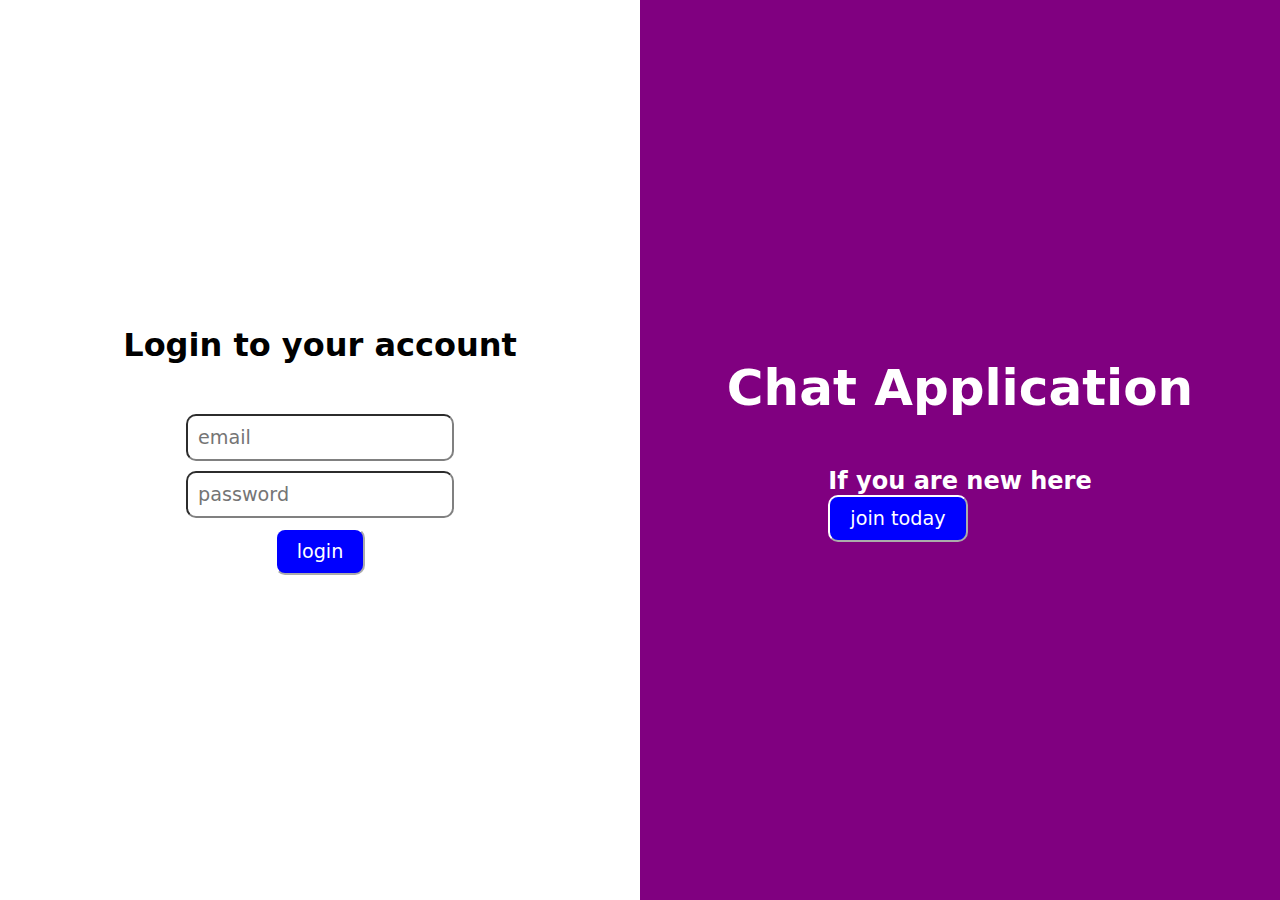
==== client/src/pages/login/login.html @ 4e82a259 "Initial changes" ====
<!DOCTYPE html>
<html lang="en">
<head>
    <meta charset="UTF-8">
    <meta name="viewport" content="width=device-width, initial-scale=1.0">
    <title>Login</title>
   
    <link rel="stylesheet" href="../../../style.css">
  
    <link rel="stylesheet" href="login.css">
</head>
<body>
<div class="form-section" >
    <h1>Login to your account</h1>
    <form class="myform" action="./../../../../server/controller/UserController.php" method="post" onsubmit="login(event)">
        <input name="email" placeholder="email" class="myinput" type="email" id="email">
        <input name="password" placeholder="password" class="myinput" type="password" id="password">
        <button class="mybtn" type="submit"  >login</button>
        
    </form>
   
</div>
<div class="extra-info">
<h1 class="heading">Chat Application</h1>
<div>
    <h2>If you are new here</h2>
<a href="../register/register.html"><button class="mybtn">join today</button></a>
</div>
</div>
    <script src="login.js"></script>
</body>
</html>
---- client/style.css ----
*{
    padding: 0;
    margin:0;
    font-family: system-ui, -apple-system, BlinkMacSystemFont, 'Segoe UI', Roboto, Oxygen, Ubuntu, Cantarell, 'Open Sans', 'Helvetica Neue', sans-serif;
}

body{
    margin:0;
    padding:0;

}

.myform{
display: flex;
flex-direction: column;
justify-content: center;
align-items: center;
gap:10px;

}

.mybtn{
   background-color: blue;
 color: white;
   font-size: larger;
   border-color:white;
   padding:10px 20px;
   border-radius: 10px;

}

.myinput{
    font-size: larger;
    padding: 10px;
    border-radius: 10px;
   border-color: grey ;

}

.myinput:focus{
    outline-color: orange;
}
---- client/src/pages/login/login.css ----
body{
display: flex;
}
.form-section{
    height: 100lvh;
width: 50%;
display: flex;
flex-direction: column;
justify-content: center;
align-items: center;
gap:50px;

}

.extra-info{

    height: 100lvh;
    width: 50%;
    background-color: purple;
    display: flex;
    flex-direction: column;
    justify-content: center;
    gap: 50px;
    align-items: center;
    color: white;
}

.heading{
    font-size: 50px;

 
}
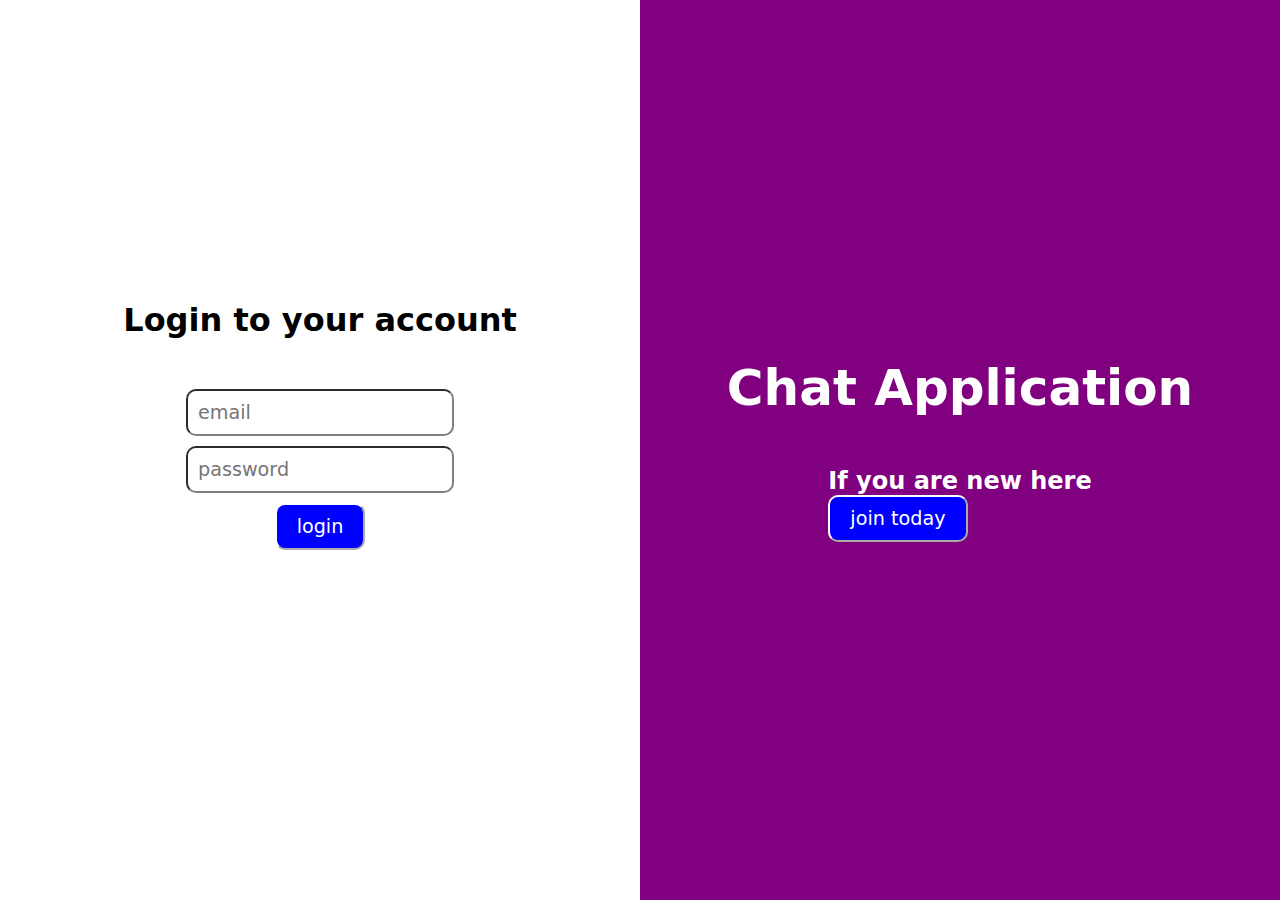
==== commit 1ea155ca: "some change" ====
--- a/client/src/pages/login/login.html
+++ b/client/src/pages/login/login.html
@@ -12,13 +12,14 @@
 <body>
 <div class="form-section" >
     <h1>Login to your account</h1>
-    <form class="myform" action="./../../../../server/controller/UserController.php" method="post" onsubmit="login(event)">
+    <form class="myform" id="loginform"
+    >
         <input name="email" placeholder="email" class="myinput" type="email" id="email">
         <input name="password" placeholder="password" class="myinput" type="password" id="password">
         <button class="mybtn" type="submit"  >login</button>
         
     </form>
-   
+   <div id="response"></div>
 </div>
 <div class="extra-info">
 <h1 class="heading">Chat Application</h1>
@@ -26,7 +27,9 @@
     <h2>If you are new here</h2>
 <a href="../register/register.html"><button class="mybtn">join today</button></a>
 </div>
+
 </div>
-    <script src="login.js"></script>
+
+    <script src="./login.js"></script>
 </body>
 </html>